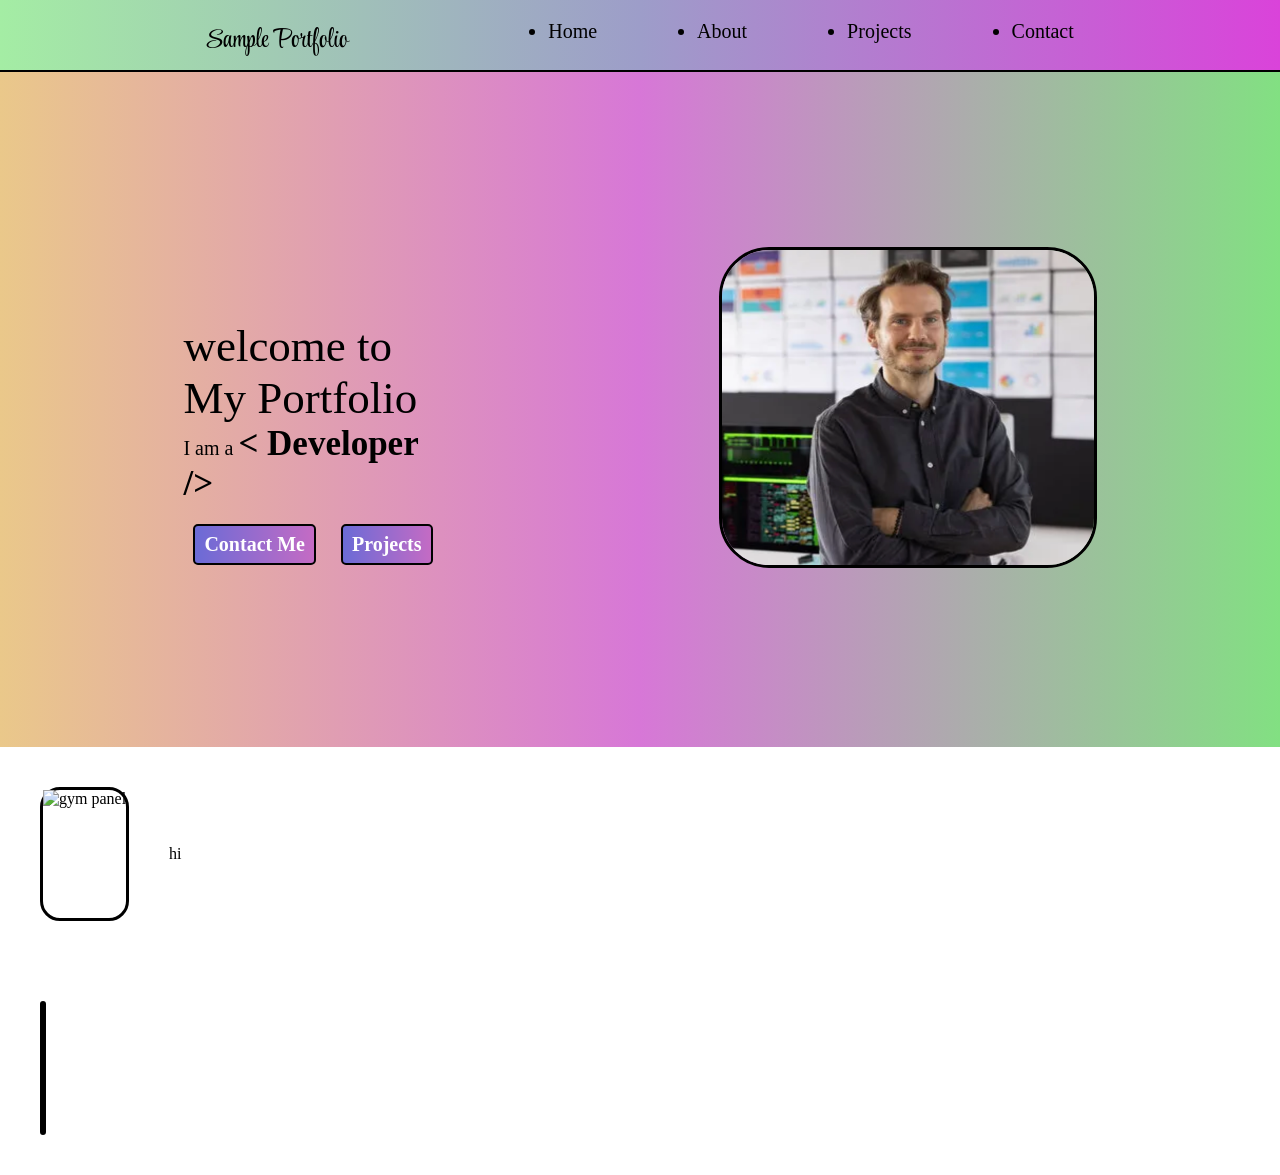
==== index.html @ cfa6f95c "Sample Portfolio" ====
<!doctype html>
<html lang="en">
  <head>
    <meta charset="UTF-8" />
    <meta name="viewport" content="width=device-width, initial-scale=1.0" />
    <title>Portfolio</title>
  </head>
  <link rel="stylesheet" href="style.css" />
  <link rel="preconnect" href="https://fonts.googleapis.com" />
  <link rel="preconnect" href="https://fonts.gstatic.com" crossorigin />
  <link
    href="https://fonts.googleapis.com/css2?family=Style+Script&display=swap"
    rel="stylesheet"
  />
  <body>
    <navbar>
      <div class="nav">
        <div class="logo">Sample Portfolio</div>
        <ul>
          <li>Home</li>
          <li>About</li>
          <li>Projects</li>
          <li>Contact</li>
        </ul>
      </div>
    </navbar>
    <section class="hero">
      <div class="hero-left">
        <span class="one">welcome to My Portfolio</span>
        <div>
          I am a
          <span class="two"><strong>&lt; Developer &#47;&gt;</strong></span>
          <div class="btn-container">
            <button class="btn">Contact Me</button>
            <button class="btn">Projects</button>
          </div>
        </div>
      </div>
      <div class="hero-right">
        <img class="image" src="image.png" alt="image of coder" />
      </div>
    </section>
    <section clas="projects">
        <div class="project">
            <div class="project-image">
                <img src="" alt="gym panel">
            </div>
            <div class="project-info">hi</div>
        </div>
        <div class="project">
            <div class="project-image"></div>
            <dic class="project-info"></dic>
        </div>
    </section>
  </body>
</html>
---- style.css ----
*{
    margin: 0px;
    padding: 0px;
}
.nav {
    display: flex;
    justify-content: center;
    padding-top: 20px;
    height: 50px;
    background-image: linear-gradient(to right,rgb(164, 237, 164),rgb(157, 157, 201),rgb(218, 67, 218));
    font-size: 20px;
    border-bottom: 2px solid black;
}
.nav ul{
    display: flex;
    gap:100px ;
    justify-content:space-between;
}
.logo{
    margin-right: 100px;
    font-family:"Style Script", cursive;
    font-size: 27px;
    margin-right: 200px;
}
.hero{
    display: flex;
    justify-content: center;
    align-items: center;
    gap: 280px;
    height: 75vh;
    background-image: linear-gradient(to right,rgb(234, 200, 138),rgb(215, 119, 215),rgb(130, 224, 130));
}
.one{
    font-size: 45px;
}
.two{
    font-size: 35px;
}
.hero-left{
    font-size: 20px;
    height: 20vh;
    width: 20vw;
}
.image{
    height: 35vh;
    width: 29vw;
    border: 3px solid black;
    border-radius: 50px;
    transition: all 0.6s;
}
.image:hover{
    transform: scale(0.5);
}
.btn{
    font-size: 20px;
    margin: 10px;
    font-family: Georgia, 'Times New Roman', Times, serif;
    background-image: linear-gradient(to right,rgb(107, 107, 214),rgb(196, 107, 196));
    color: white;
    border: 2px solid black;
    border-radius: 5px;
    padding: 7px 9px;
    font-weight: bolder;
    cursor: pointer;
    transition: all 0.4s;
}
.btn:hover{
    background-image: linear-gradient(to right,rgb(58, 58, 173),rgb(140, 28, 140));
    border-radius: 10px;
    transform: scale(1.2);
}
.btn-container{
    margin-top: 10px;
    width: 50vw;
}
.project{
    display: flex;
    align-items: center;
    
}
.project-image{
    height: 10vw;
    margin: 40px;
    border: 3px solid rgb(0, 0, 0);
    border-radius: 20px;
}
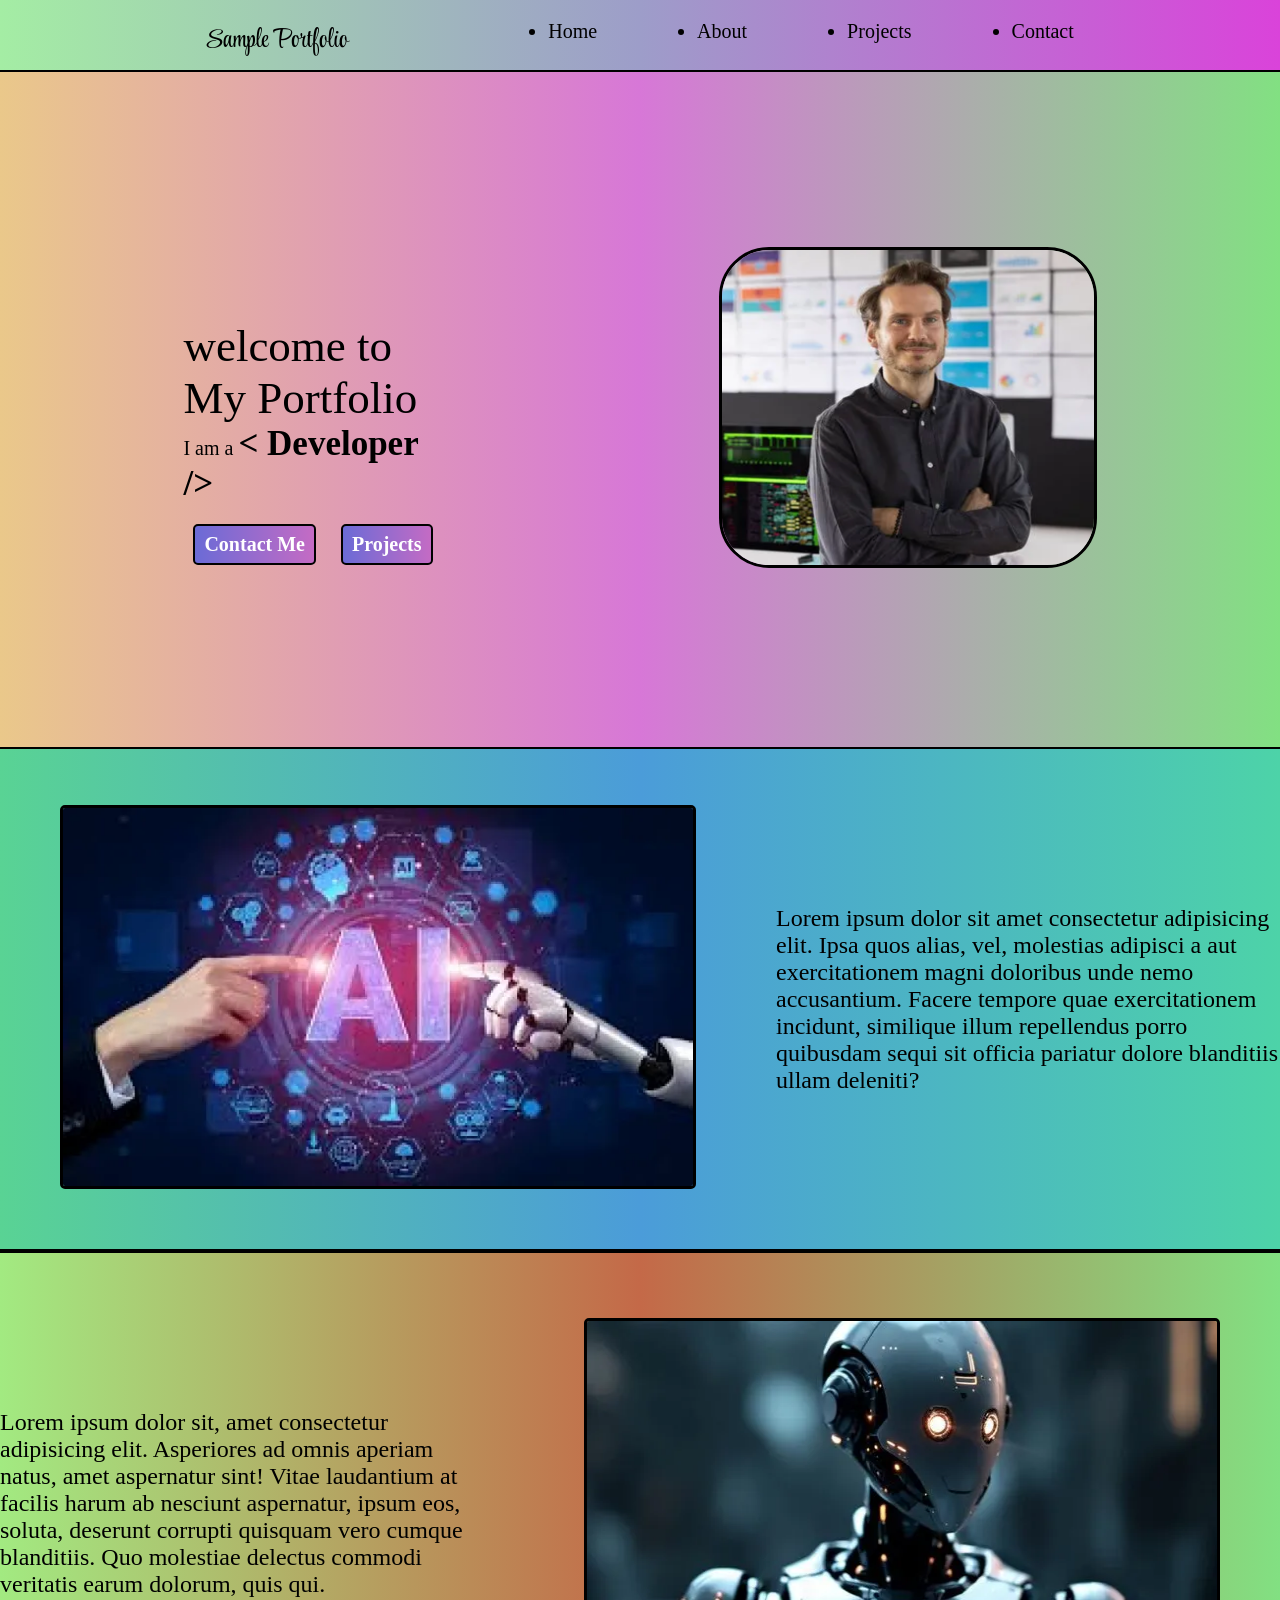
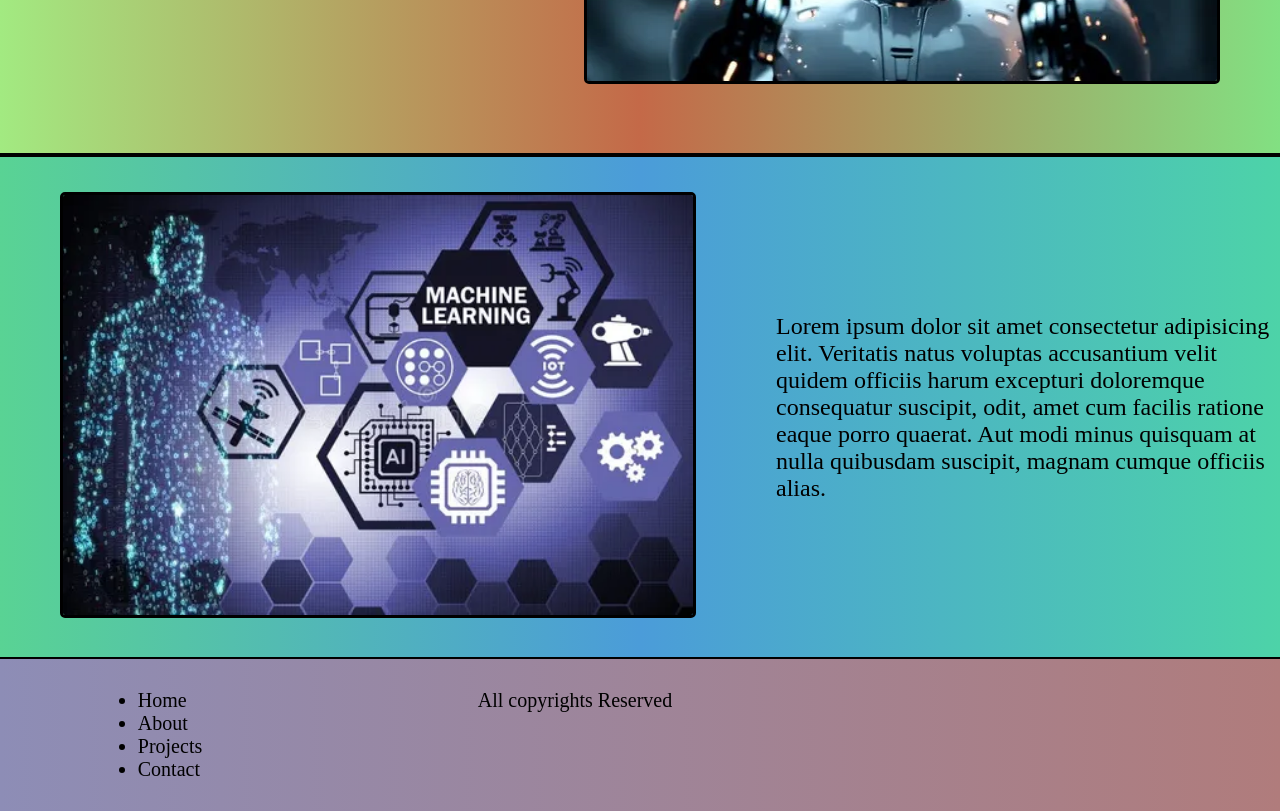
==== commit 03de6272: "Simple Hand coded Portfolio" ====
--- a/index.html
+++ b/index.html
@@ -41,16 +41,47 @@
       </div>
     </section>
     <section clas="projects">
-        <div class="project">
-            <div class="project-image">
-                <img src="" alt="gym panel">
-            </div>
-            <div class="project-info">hi</div>
+      <div class="project">
+        <div class="project-image">
+          <img class="img-1" src="gym.png" alt="gym panel" />
         </div>
-        <div class="project">
-            <div class="project-image"></div>
-            <dic class="project-info"></dic>
+        <div class="project-info">
+          Lorem ipsum dolor sit amet consectetur adipisicing elit. Ipsa quos
+          alias, vel, molestias adipisci a aut exercitationem magni doloribus
+          unde nemo accusantium. Facere tempore quae exercitationem incidunt,
+          similique illum repellendus porro quibusdam sequi sit officia pariatur
+          dolore blanditiis ullam deleniti?
         </div>
+      </div>
+      <div class="project-2">
+        <div class="project-image">
+          <img class="img-2" src="robot.png" alt="Robot" />
+        </div>
+        <div class="project-info2">
+          Lorem ipsum dolor sit, amet consectetur adipisicing elit. Asperiores
+          ad omnis aperiam natus, amet aspernatur sint! Vitae laudantium at
+          facilis harum ab nesciunt aspernatur, ipsum eos, soluta, deserunt
+          corrupti quisquam vero cumque blanditiis. Quo molestiae delectus
+          commodi veritatis earum dolorum, quis qui.
+        </div>
+      </div>
+      <div class="project-3">
+        <div class="project-image">
+          <img class="img-3" src="machine.png" alt="Machine">
+        </div>
+        <div class="project-info3"> Lorem ipsum dolor sit amet consectetur adipisicing elit. Veritatis natus voluptas accusantium velit quidem officiis harum excepturi doloremque consequatur suscipit, odit, amet cum facilis ratione eaque porro quaerat. Aut modi minus quisquam at nulla quibusdam suscipit, magnam cumque officiis alias.</div>
+      </div>
     </section>
+    <footer class="foot">
+      <div>
+        <ul id="li">
+          <li>Home</li>
+          <li>About</li>
+          <li>Projects</li>
+          <li>Contact</li>
+        </ul>
+      </div>
+      <div class="copy">All copyrights Reserved</div>
+    </footer>
   </body>
 </html>
--- a/style.css
+++ b/style.css
@@ -76,11 +76,92 @@
 .project{
     display: flex;
     align-items: center;
-    
+    gap: 50px;
+    border-bottom: 2px solid black;
+    border-top: 2px solid black;
+    background-image: linear-gradient(to right,rgb(89, 211, 148),rgb(75, 156, 217),rgb(77, 211, 168));
+    height: 500px;
 }
-.project-image{
-    height: 10vw;
-    margin: 40px;
+.img-1{
+    margin: 30px;
     border: 3px solid rgb(0, 0, 0);
-    border-radius: 20px;
+    border-radius: 5px;
+    width: 70vh;
+    margin-left: 60px;
+    transition: all 0.5s;
+}
+.img-1:hover{
+    border-radius: 50px;
+    transform: scale(1.2);
+}
+.project-info{
+    width: 40vw;
+    font-size: 24px;
+    font-family: Georgia, 'Times New Roman', Times, serif;
+}
+.img-2{
+    margin: 60px;
+    border: 3px solid rgb(0, 0, 0);
+    border-radius: 5px;
+    width: 70vh;
+    height: 40vh;
+    margin-left: 60px;
+    transition: all 0.5s;
+}
+.img-2:hover{
+    border-radius: 50px;
+    transform: scale(1.2);
+}
+.project-2{
+    display: flex;
+    flex-direction: row-reverse;
+    align-items: center;
+    gap: 50px;
+    border-bottom: 2px solid black;
+    border-top: 2px solid black;
+    background-image: linear-gradient(to right,rgb(162, 234, 129),rgb(196, 105, 72),rgb(130, 224, 130));
+    height: 500px;
+}
+.project-info2{
+    width: 40vw;
+    font-size: 24px;
+}
+.project-3{
+    display: flex;
+    align-items: center;
+    gap: 50px;
+    border-bottom: 2px solid black;
+    border-top: 2px solid black;
+    background-image: linear-gradient(to right,rgb(89, 211, 148),rgb(75, 156, 217),rgb(77, 211, 168));
+    height: 500px;
+}
+.project-info3{
+    width: 40vw;
+    font-size: 24px;
+}
+.img-3{
+    margin: 30px;
+    border: 3px solid rgb(0, 0, 0);
+    border-radius: 5px;
+    width: 70vh;
+    margin-left: 60px;
+    transition: all 0.5s;
+}
+.img-3:hover{
+    border-radius: 50px;
+    transform: scale(1.2);
+}
+.foot{
+    display: flex;
+    justify-content: space-around;
+    background-image: linear-gradient(to right,rgb(141, 141, 182),rgb(176, 124, 124));
+}
+#li{
+    font-size: 20px;
+    margin: 30px;
+}
+.copy{
+    font-size: 20px;
+    margin: 30px;
+    margin-right: 500px;
 }
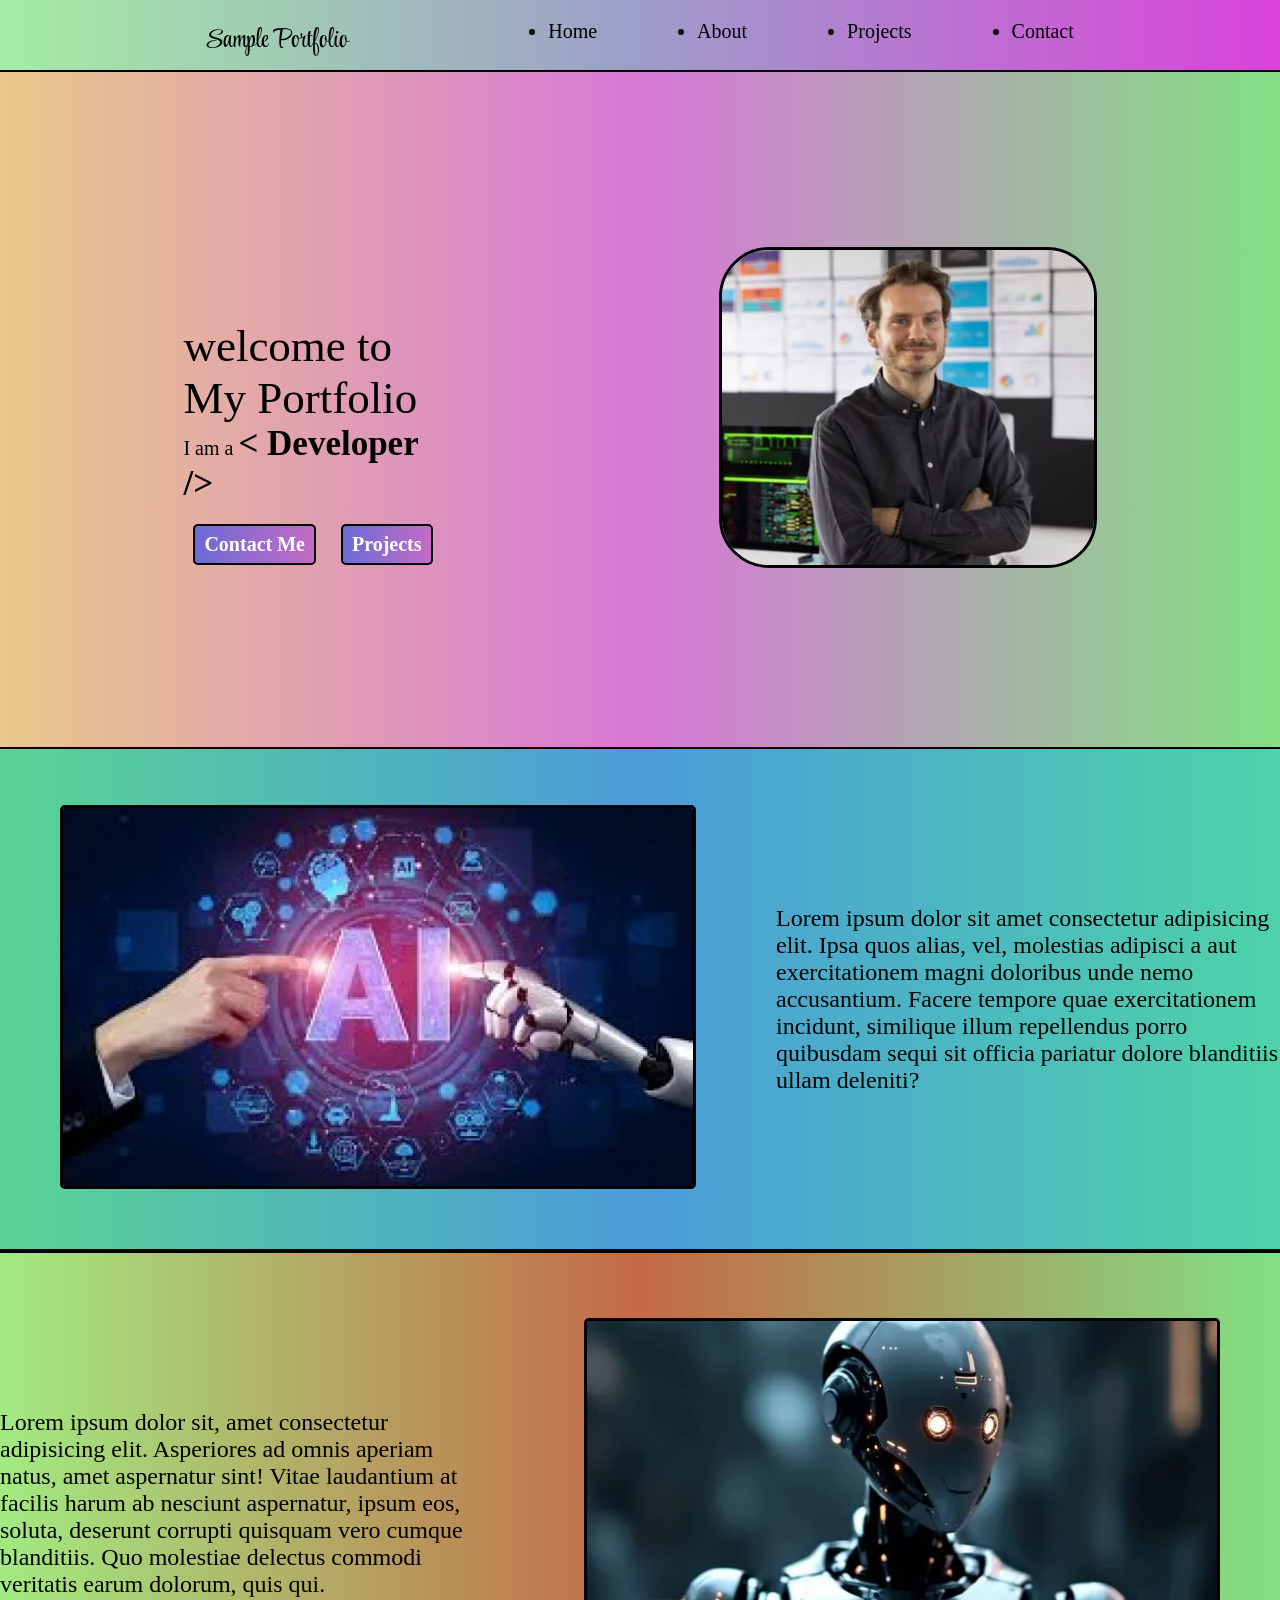
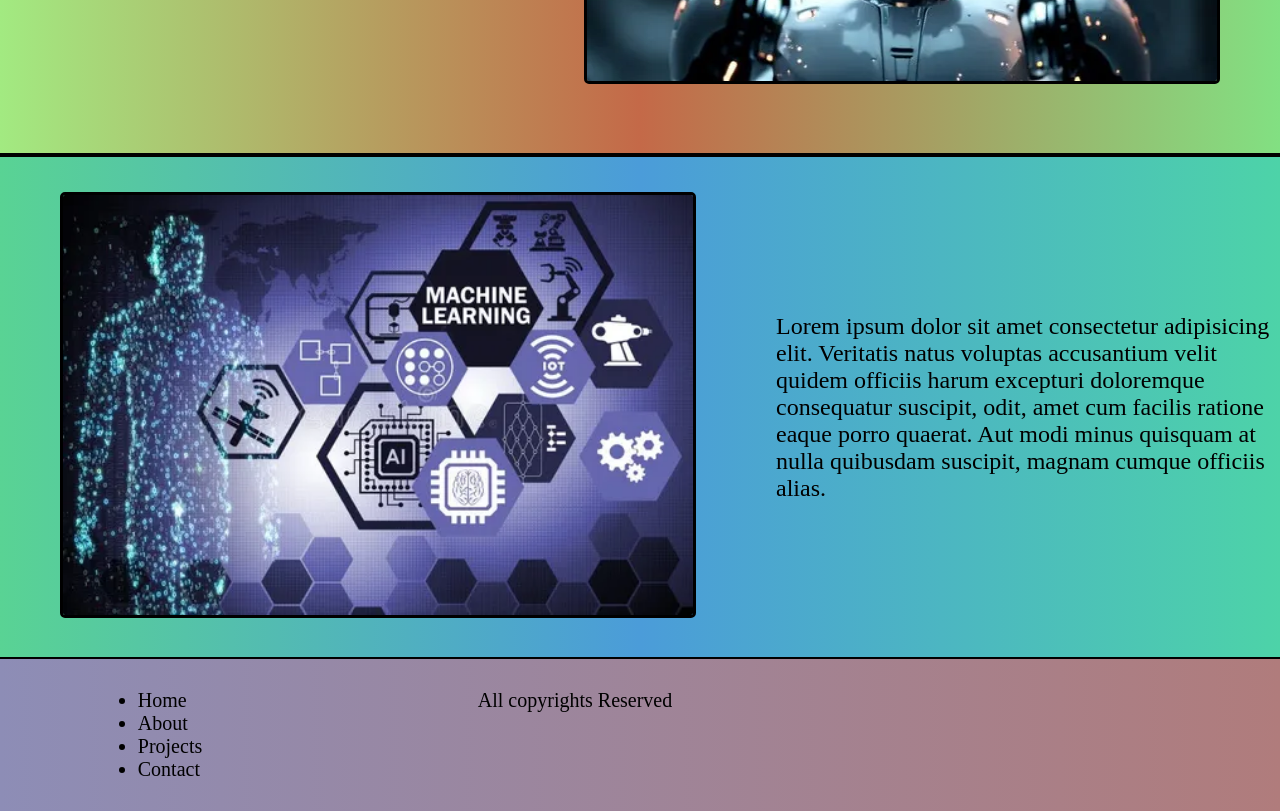
==== commit 252651ca: "Navbar fixed" ====
--- a/index.html
+++ b/index.html
@@ -17,19 +17,19 @@
       <div class="nav">
         <div class="logo">Sample Portfolio</div>
         <ul>
-          <li>Home</li>
+          <li><a href="#hero">Home</a></li>
           <li>About</li>
-          <li>Projects</li>
+          <li> <a href="#project">Projects</a></li>
           <li>Contact</li>
         </ul>
       </div>
     </navbar>
-    <section class="hero">
+    <section id="hero" class="hero">
       <div class="hero-left">
         <span class="one">welcome to My Portfolio</span>
         <div>
           I am a
-          <span class="two"><strong>&lt; Developer &#47;&gt;</strong></span>
+          <span  class="two"><strong>&lt; Developer &#47;&gt;</strong></span>
           <div class="btn-container">
             <button class="btn">Contact Me</button>
             <button class="btn">Projects</button>
@@ -40,7 +40,7 @@
         <img class="image" src="image.png" alt="image of coder" />
       </div>
     </section>
-    <section clas="projects">
+    <section id="project" class="projects">
       <div class="project">
         <div class="project-image">
           <img class="img-1" src="gym.png" alt="gym panel" />
@@ -75,9 +75,9 @@
     <footer class="foot">
       <div>
         <ul id="li">
-          <li>Home</li>
+          <li> <a href="#hero"> Home</a></li>
           <li>About</li>
-          <li>Projects</li>
+          <li> <a href="#project"> Projects</a></li>
           <li>Contact</li>
         </ul>
       </div>
--- a/style.css
+++ b/style.css
@@ -10,6 +10,8 @@
     background-image: linear-gradient(to right,rgb(164, 237, 164),rgb(157, 157, 201),rgb(218, 67, 218));
     font-size: 20px;
     border-bottom: 2px solid black;
+    position: sticky;
+    top: 0%;
 }
 .nav ul{
     display: flex;
@@ -164,4 +166,8 @@
     font-size: 20px;
     margin: 30px;
     margin-right: 500px;
+}
+ul li a{
+    color: black;
+    text-decoration: none;
 }
